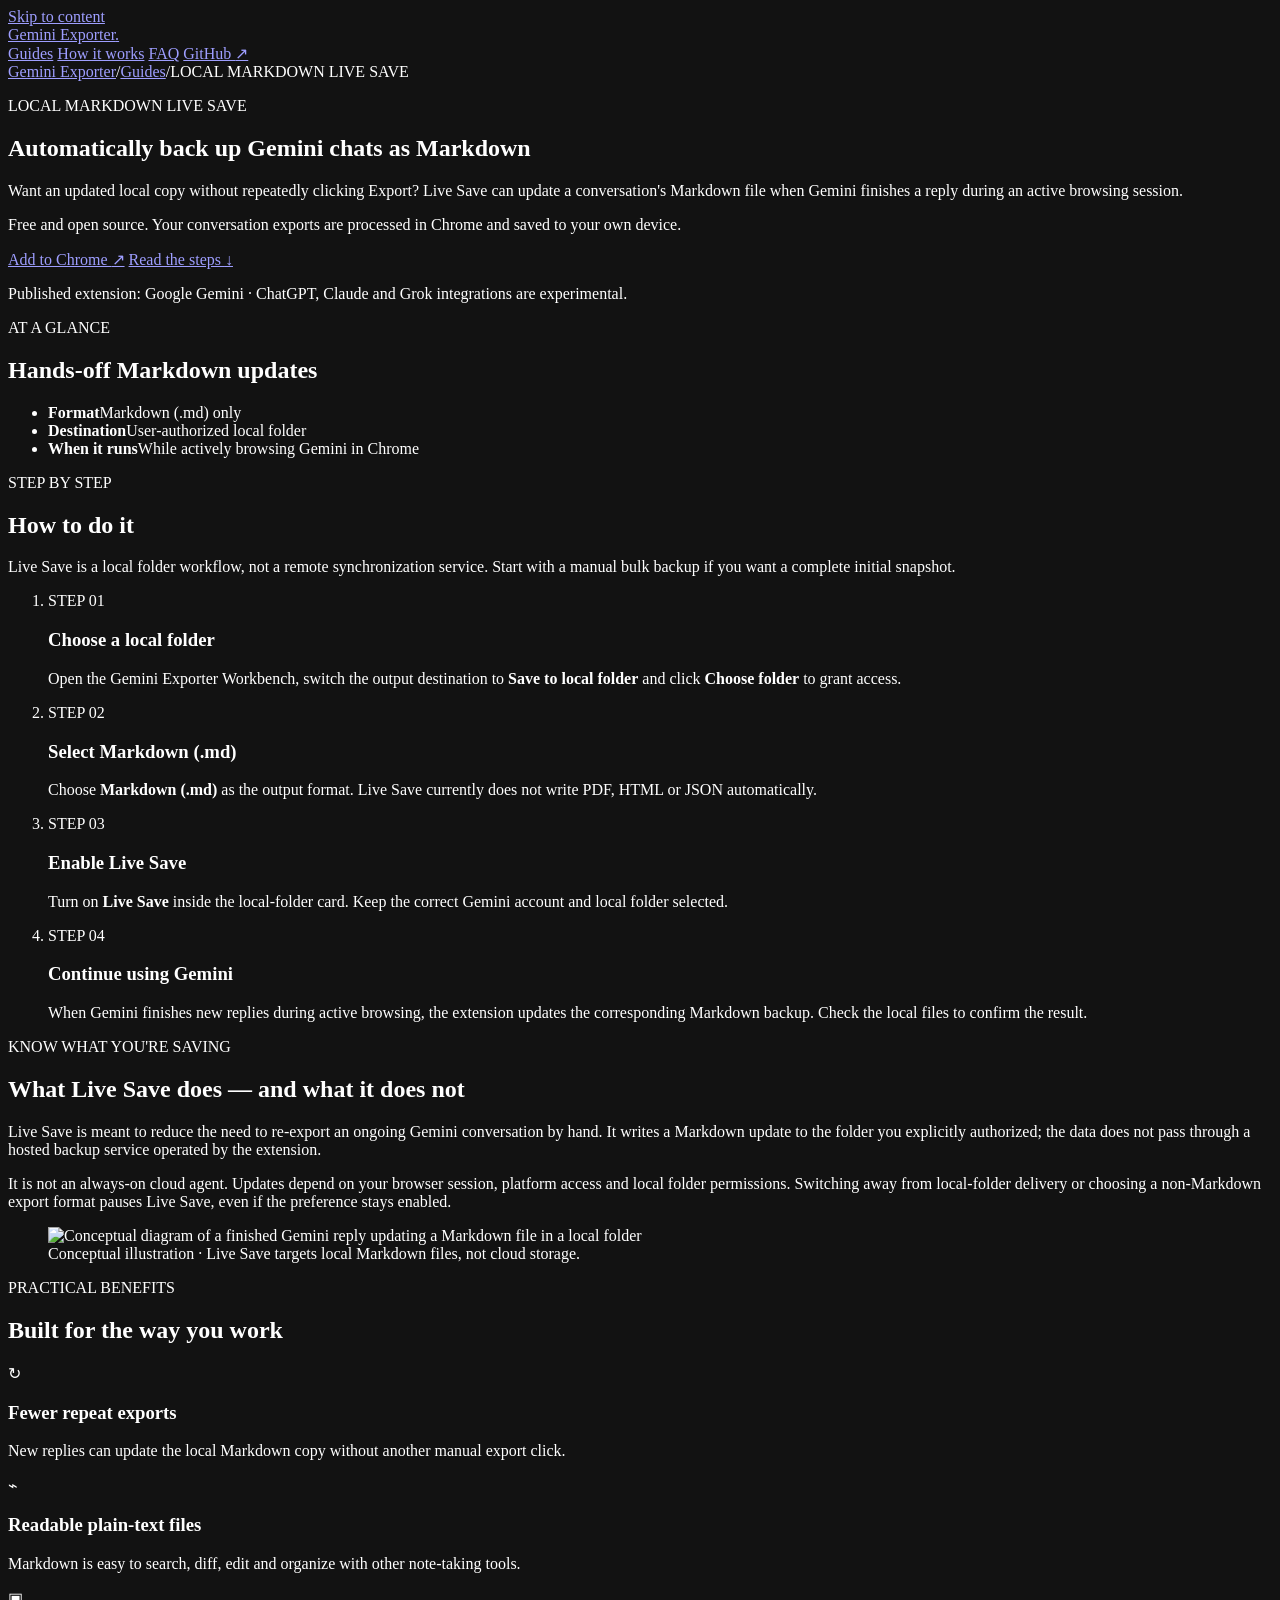
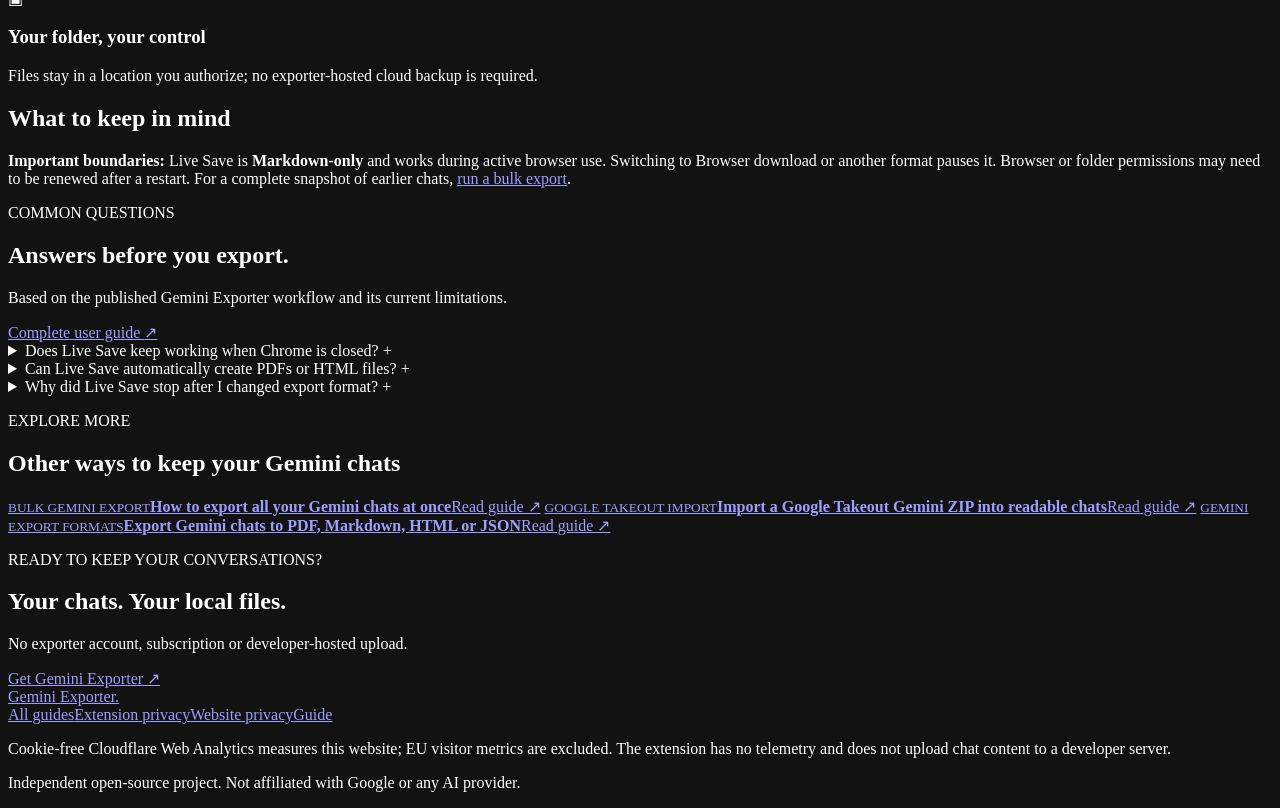
==== public/automatic-gemini-chat-backup.html @ 7adc58c5 "seo: publish complete Gemini guide for automatic-gemini-chat-backup" ====
<!doctype html>
<html lang="en">
<head>
  <meta charset="utf-8">
  <meta name="viewport" content="width=device-width, initial-scale=1">
  <meta name="color-scheme" content="dark">
  <meta name="theme-color" content="#0b0c12">
  <meta name="description" content="Keep Gemini conversations backed up locally as Markdown when new replies finish. Learn how to enable Live Save in Gemini Exporter, including its browser and folder requirements.">
  <meta name="robots" content="index, follow, max-image-preview:large">
  <link rel="canonical" href="https://otlfrosta.com/automatic-gemini-chat-backup">
  <link rel="icon" href="/assets/icon.png" type="image/png" sizes="128x128">
  <link rel="stylesheet" href="/styles.css?v=20261104-seo-guides">
  <link rel="stylesheet" href="/guides.css?v=20261104">
  <script src="/utm.js?v=1" defer></script>
  <meta property="og:type" content="article">
  <meta property="og:site_name" content="Gemini Exporter">
  <meta property="og:title" content="Automatically Back Up Gemini Chats — Local Markdown Live Save">
  <meta property="og:description" content="Keep Gemini conversations backed up locally as Markdown when new replies finish. Learn how to enable Live Save in Gemini Exporter, including its browser and folder requirements.">
  <meta property="og:url" content="https://otlfrosta.com/automatic-gemini-chat-backup">
  <meta property="og:image" content="https://otlfrosta.com/assets/workbench.png">
  <meta name="twitter:card" content="summary_large_image">
  <title>Automatically Back Up Gemini Chats — Local Markdown Live Save | Gemini Exporter</title>
</head>
<body class="guide-page">
  <a class="skip-link" href="#main">Skip to content</a>
  <header class="site-header wrap">
    <a class="brand" href="/" aria-label="Gemini Exporter homepage"><span class="brand-mark" aria-hidden="true"><span></span><span></span><span></span><span></span></span><span>Gemini Exporter<span class="brand-dot">.</span></span></a>
    <nav class="nav" aria-label="Main navigation">
      <a class="nav-features" href="/#use-cases">Guides</a>
      <a class="nav-how" href="/#how-it-works">How it works</a>
      <a class="nav-faq" href="#questions">FAQ</a>
      <a class="nav-github" href="https://github.com/OTLFrostA/gemini-exporter" target="_blank" rel="noopener noreferrer">GitHub <span aria-hidden="true">↗</span></a>
    </nav>
  </header>
  <main id="main">
    <nav class="guide-breadcrumbs wrap" aria-label="Breadcrumb"><a href="/">Gemini Exporter</a><span aria-hidden="true">/</span><a href="/#use-cases">Guides</a><span aria-hidden="true">/</span><span aria-current="page">LOCAL MARKDOWN LIVE SAVE</span></nav>
    <section class="guide-hero wrap" aria-labelledby="guide-title">
      <div>
        <p class="guide-eyebrow">LOCAL MARKDOWN LIVE SAVE</p>
        <h1 id="guide-title">Automatically back up Gemini chats as Markdown</h1>
        <p class="guide-lead">Want an updated local copy without repeatedly clicking Export? Live Save can update a conversation's Markdown file when Gemini finishes a reply during an active browsing session.</p>
        <p class="guide-caption">Free and open source. Your conversation exports are processed in Chrome and saved to your own device.</p>
        <div class="guide-actions">
          <a data-store-cta class="button button-primary" href="https://chromewebstore.google.com/detail/ldpbiafkgjlaooeplkiooljccpalpkgf?utm_source=otlfrosta.com&amp;utm_medium=website&amp;utm_campaign=automatic_gemini_chat_backup" target="_blank" rel="noopener noreferrer">Add to Chrome <span aria-hidden="true">↗</span></a>
          <a class="button button-outline" href="#steps">Read the steps <span aria-hidden="true">↓</span></a>
        </div>
        <p class="guide-availability">Published extension: Google Gemini · ChatGPT, Claude and Grok integrations are experimental.</p>
      </div>
      <aside class="guide-facts" aria-label="Guide overview">
        <p class="guide-facts-kicker">AT A GLANCE</p>
        <h2>Hands-off Markdown updates</h2>
        <ul>
          <li><strong>Format</strong><span>Markdown (.md) only</span></li>
            <li><strong>Destination</strong><span>User-authorized local folder</span></li>
            <li><strong>When it runs</strong><span>While actively browsing Gemini in Chrome</span></li>
        </ul>
      </aside>
    </section>

    <section class="guide-section wrap" id="steps" aria-labelledby="steps-title">
      <div class="guide-section-header">
        <p class="kicker">STEP BY STEP</p>
        <h2 id="steps-title">How to do it</h2>
        <p>Live Save is a local folder workflow, not a remote synchronization service. Start with a manual bulk backup if you want a complete initial snapshot.</p>
      </div>
      <ol class="guide-steps">
        <li><span class="guide-step-number">STEP 01</span><h3>Choose a local folder</h3><p>Open the Gemini Exporter Workbench, switch the output destination to <strong>Save to local folder</strong> and click <strong>Choose folder</strong> to grant access.</p></li>
          <li><span class="guide-step-number">STEP 02</span><h3>Select Markdown (.md)</h3><p>Choose <strong>Markdown (.md)</strong> as the output format. Live Save currently does not write PDF, HTML or JSON automatically.</p></li>
          <li><span class="guide-step-number">STEP 03</span><h3>Enable Live Save</h3><p>Turn on <strong>Live Save</strong> inside the local-folder card. Keep the correct Gemini account and local folder selected.</p></li>
          <li><span class="guide-step-number">STEP 04</span><h3>Continue using Gemini</h3><p>When Gemini finishes new replies during active browsing, the extension updates the corresponding Markdown backup. Check the local files to confirm the result.</p></li>
      </ol>
    </section>

    <section class="guide-section guide-section-visual wrap" aria-labelledby="details-title">
      <div>
        <p class="kicker">KNOW WHAT YOU'RE SAVING</p>
        <h2 id="details-title">What Live Save does — and what it does not</h2>
        <div class="guide-copy"><p>Live Save is meant to reduce the need to re-export an ongoing Gemini conversation by hand. It writes a Markdown update to the folder you explicitly authorized; the data does not pass through a hosted backup service operated by the extension.</p><p>It is not an always-on cloud agent. Updates depend on your browser session, platform access and local folder permissions. Switching away from local-folder delivery or choosing a non-Markdown export format pauses Live Save, even if the preference stays enabled.</p></div>
      </div>
      <figure class="guide-visual"><img src="/assets/live-save.svg" width="1280" height="800" loading="lazy" decoding="async" alt="Conceptual diagram of a finished Gemini reply updating a Markdown file in a local folder"><figcaption>Conceptual illustration · Live Save targets local Markdown files, not cloud storage.</figcaption></figure>
    </section>

    <section class="guide-section wrap" aria-labelledby="benefits-title">
      <div class="guide-section-header"><p class="kicker">PRACTICAL BENEFITS</p><h2 id="benefits-title">Built for the way you work</h2></div>
      <div class="guide-benefits-grid">
        <article class="guide-benefit"><span class="benefit-symbol" aria-hidden="true">↻</span><h3>Fewer repeat exports</h3><p>New replies can update the local Markdown copy without another manual export click.</p></article>
          <article class="guide-benefit"><span class="benefit-symbol" aria-hidden="true">⌁</span><h3>Readable plain-text files</h3><p>Markdown is easy to search, diff, edit and organize with other note-taking tools.</p></article>
          <article class="guide-benefit"><span class="benefit-symbol" aria-hidden="true">▣</span><h3>Your folder, your control</h3><p>Files stay in a location you authorize; no exporter-hosted cloud backup is required.</p></article>
      </div>
    </section>

    <aside class="guide-note wrap" aria-label="Important limits"><h2>What to keep in mind</h2><p><strong>Important boundaries:</strong> Live Save is <strong>Markdown-only</strong> and works during active browser use. Switching to Browser download or another format pauses it. Browser or folder permissions may need to be renewed after a restart. For a complete snapshot of earlier chats, <a href="/export-all-gemini-chats">run a bulk export</a>.</p></aside>

    <section class="guide-section guide-questions wrap" id="questions" aria-labelledby="questions-title">
      <div class="faq-intro"><p class="kicker">COMMON QUESTIONS</p><h2 id="questions-title">Answers before you export.</h2><p>Based on the published Gemini Exporter workflow and its current limitations.</p><a class="guide-link" href="https://github.com/OTLFrostA/gemini-exporter/blob/main/docs/USER_GUIDE.md" target="_blank" rel="noopener noreferrer">Complete user guide <span aria-hidden="true">↗</span></a></div>
      <div class="faq-list">
        <details><summary>Does Live Save keep working when Chrome is closed? <span class="faq-plus" aria-hidden="true">+</span></summary><div class="faq-answer"><p>No. It is not an independently running cloud service. Keep Chrome open, be signed in to Gemini and maintain the required site and folder permissions.</p></div></details>
          <details><summary>Can Live Save automatically create PDFs or HTML files? <span class="faq-plus" aria-hidden="true">+</span></summary><div class="faq-answer"><p>Not currently. Live Save targets <strong>Markdown (.md)</strong> in an authorized local folder. Use a manual export for PDF, HTML or JSON.</p></div></details>
          <details><summary>Why did Live Save stop after I changed export format? <span class="faq-plus" aria-hidden="true">+</span></summary><div class="faq-answer"><p>Selecting <strong>Browser download</strong> or a non-Markdown format pauses Live Save. Return to <strong>Save to local folder</strong> and Markdown; reauthorize the folder if prompted.</p></div></details>
      </div>
    </section>

    <section class="guide-next wrap" aria-labelledby="next-title">
      <p class="kicker">EXPLORE MORE</p>
      <h2 id="next-title">Other ways to keep your Gemini chats</h2>
      <div class="guide-next-grid">
        <a href="/export-all-gemini-chats"><small>BULK GEMINI EXPORT</small><strong>How to export all your Gemini chats at once</strong><span>Read guide ↗</span></a>
          <a href="/import-google-takeout-gemini"><small>GOOGLE TAKEOUT IMPORT</small><strong>Import a Google Takeout Gemini ZIP into readable chats</strong><span>Read guide ↗</span></a>
          <a href="/export-gemini-chat-formats"><small>GEMINI EXPORT FORMATS</small><strong>Export Gemini chats to PDF, Markdown, HTML or JSON</strong><span>Read guide ↗</span></a>
      </div>
    </section>

    <section class="closing wrap" aria-labelledby="closing-title">
      <div><p class="kicker">READY TO KEEP YOUR CONVERSATIONS?</p><h2 id="closing-title">Your chats. Your local files.</h2><p>No exporter account, subscription or developer-hosted upload.</p></div>
      <a data-store-cta class="button button-primary" href="https://chromewebstore.google.com/detail/ldpbiafkgjlaooeplkiooljccpalpkgf?utm_source=otlfrosta.com&amp;utm_medium=website&amp;utm_campaign=automatic_gemini_chat_backup" target="_blank" rel="noopener noreferrer">Get Gemini Exporter <span aria-hidden="true">↗</span></a>
    </section>
  </main>
  <footer class="footer wrap">
    <div class="footer-line">
      <a class="footer-brand" href="/">Gemini Exporter<span class="brand-dot">.</span></a>
      <div class="footer-links"><a href="/#use-cases">All guides</a><a href="/privacy">Extension privacy</a><a href="/website-privacy">Website privacy</a><a href="https://github.com/OTLFrostA/gemini-exporter/blob/main/docs/USER_GUIDE.md" target="_blank" rel="noopener noreferrer">Guide</a></div>
    </div>
    <p>Cookie-free Cloudflare Web Analytics measures this website; EU visitor metrics are excluded. The extension has no telemetry and does not upload chat content to a developer server.</p>
    <p>Independent open-source project. Not affiliated with Google or any AI provider.</p>
  </footer>
</body>
</html>
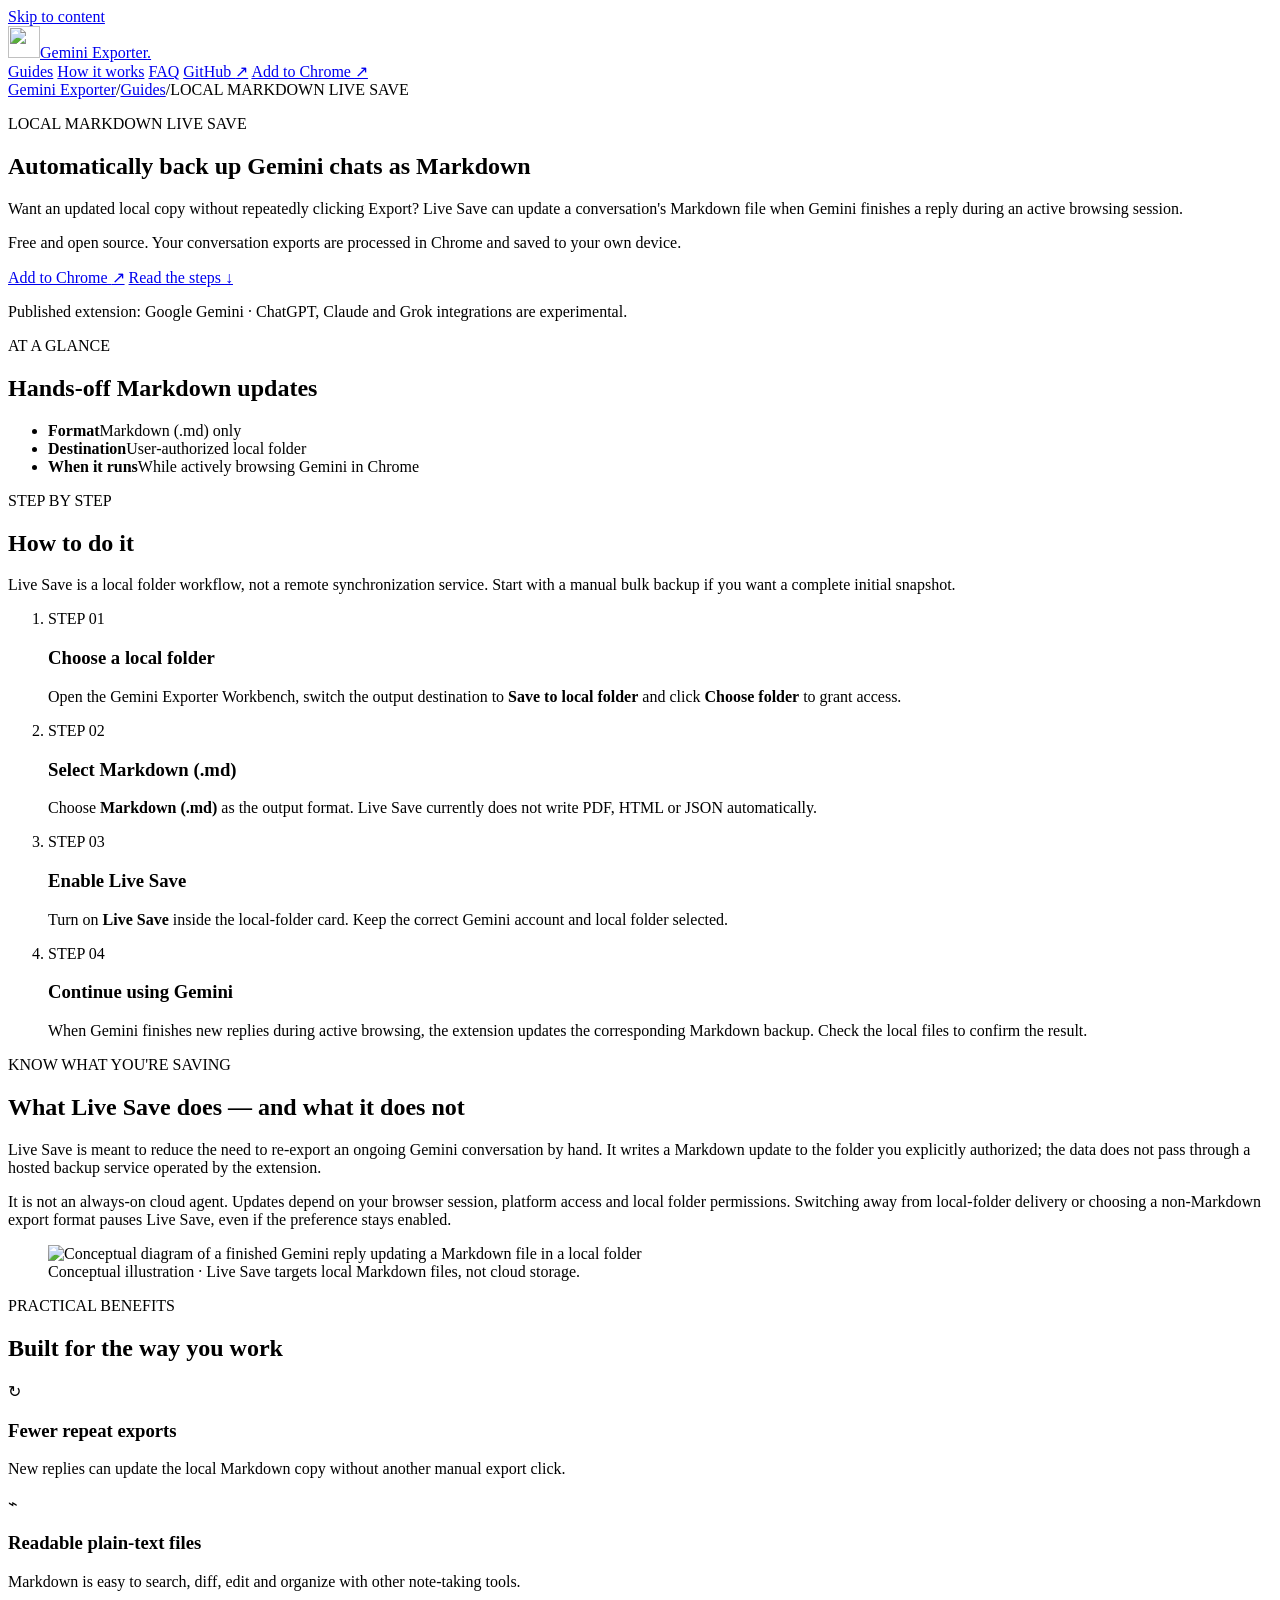
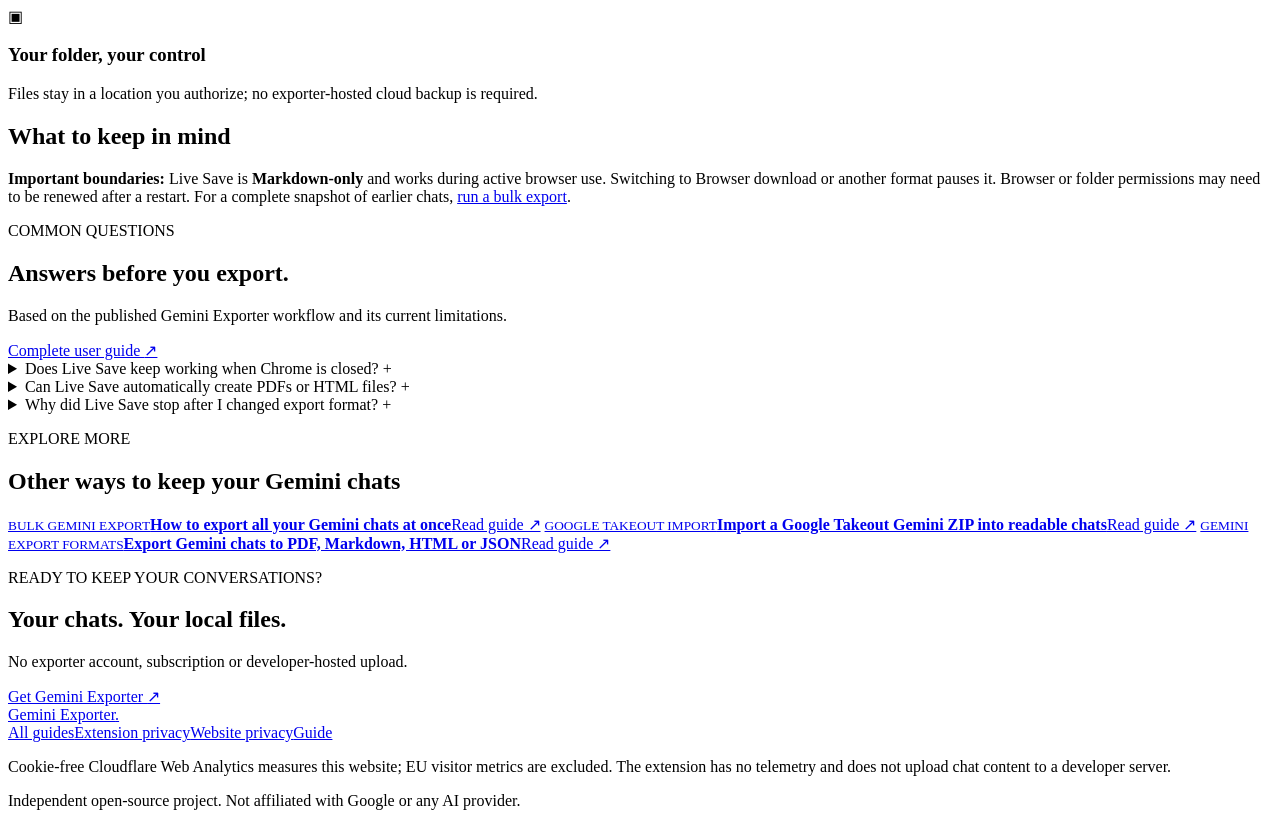
==== commit e47999dd: "Redesign website around a light product-led landing page" ====
--- a/public/automatic-gemini-chat-backup.html
+++ b/public/automatic-gemini-chat-backup.html
@@ -3,15 +3,15 @@
 <head>
   <meta charset="utf-8">
   <meta name="viewport" content="width=device-width, initial-scale=1">
-  <meta name="color-scheme" content="dark">
-  <meta name="theme-color" content="#0b0c12">
+  <meta name="color-scheme" content="light">
+  <meta name="theme-color" content="#ffffff">
   <meta name="description" content="Keep Gemini conversations backed up locally as Markdown when new replies finish. Learn how to enable Live Save in Gemini Exporter, including its browser and folder requirements.">
   <meta name="robots" content="index, follow, max-image-preview:large">
   <link rel="canonical" href="https://otlfrosta.com/automatic-gemini-chat-backup">
   <link rel="icon" href="/assets/icon.png" type="image/png" sizes="128x128">
-  <link rel="stylesheet" href="/styles.css?v=20261104-seo-guides">
-  <link rel="stylesheet" href="/guides.css?v=20261104">
-  <script src="/utm.js?v=1" defer></script>
+  <link rel="stylesheet" href="/styles.css?v=20261126-light">
+  <link rel="stylesheet" href="/guides.css?v=20261126-light">
+  <script src="/utm.js?v=2" defer></script>
   <meta property="og:type" content="article">
   <meta property="og:site_name" content="Gemini Exporter">
   <meta property="og:title" content="Automatically Back Up Gemini Chats — Local Markdown Live Save">
@@ -20,16 +20,19 @@
   <meta property="og:image" content="https://otlfrosta.com/assets/workbench.png">
   <meta name="twitter:card" content="summary_large_image">
   <title>Automatically Back Up Gemini Chats — Local Markdown Live Save | Gemini Exporter</title>
+  <link rel="stylesheet" href="/analytics.css?v=20261126-light">
+  <script defer src="/analytics.js?v=1"></script>
 </head>
 <body class="guide-page">
   <a class="skip-link" href="#main">Skip to content</a>
   <header class="site-header wrap">
-    <a class="brand" href="/" aria-label="Gemini Exporter homepage"><span class="brand-mark" aria-hidden="true"><span></span><span></span><span></span><span></span></span><span>Gemini Exporter<span class="brand-dot">.</span></span></a>
+    <a class="brand" href="/" aria-label="Gemini Exporter homepage"><img class="brand-icon" src="/assets/icon.png" width="32" height="32" alt=""><span>Gemini Exporter<span class="brand-dot">.</span></span></a>
     <nav class="nav" aria-label="Main navigation">
       <a class="nav-features" href="/#use-cases">Guides</a>
       <a class="nav-how" href="/#how-it-works">How it works</a>
       <a class="nav-faq" href="#questions">FAQ</a>
       <a class="nav-github" href="https://github.com/OTLFrostA/gemini-exporter" target="_blank" rel="noopener noreferrer">GitHub <span aria-hidden="true">↗</span></a>
+      <a data-store-cta class="nav-store" href="https://chromewebstore.google.com/detail/ldpbiafkgjlaooeplkiooljccpalpkgf?utm_source=otlfrosta.com&amp;utm_medium=website&amp;utm_campaign=navigation" target="_blank" rel="noopener noreferrer">Add to Chrome <span aria-hidden="true">↗</span></a>
     </nav>
   </header>
   <main id="main">
@@ -122,6 +125,15 @@
     </div>
     <p>Cookie-free Cloudflare Web Analytics measures this website; EU visitor metrics are excluded. The extension has no telemetry and does not upload chat content to a developer server.</p>
     <p>Independent open-source project. Not affiliated with Google or any AI provider.</p>
+    <p><button class="analytics-settings" type="button" data-analytics-settings hidden>Analytics preferences</button></p>
   </footer>
+  <aside class="analytics-consent" data-analytics-consent hidden aria-label="Optional website analytics">
+    <strong>Optional website analytics</strong>
+    <p>Allow Google Analytics to measure visits and store-link clicks using analytics cookies? This is separate from the extension. No advertising tracking. <a href="/website-privacy">Privacy details</a>.</p>
+    <div class="analytics-consent-actions">
+      <button type="button" data-analytics-accept>Allow analytics</button>
+      <button type="button" data-analytics-reject>No thanks</button>
+    </div>
+  </aside>
 </body>
 </html>
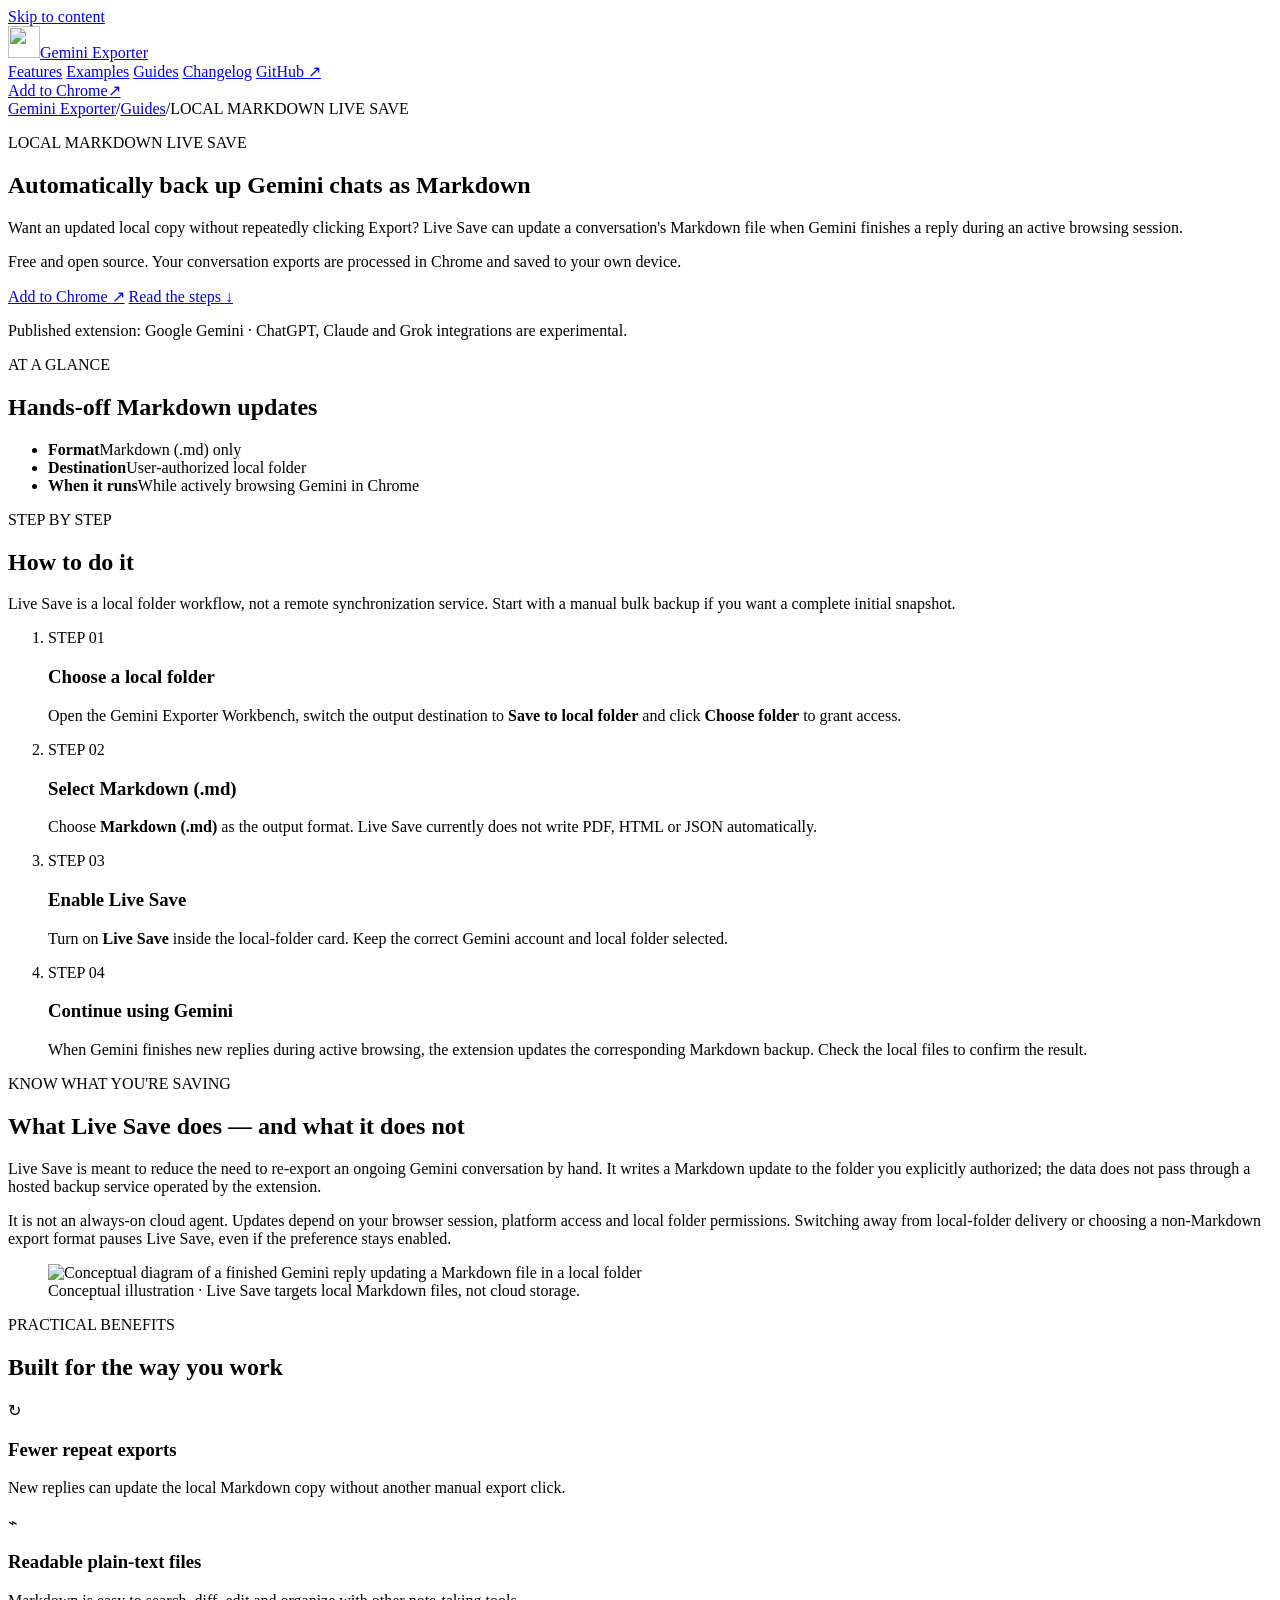
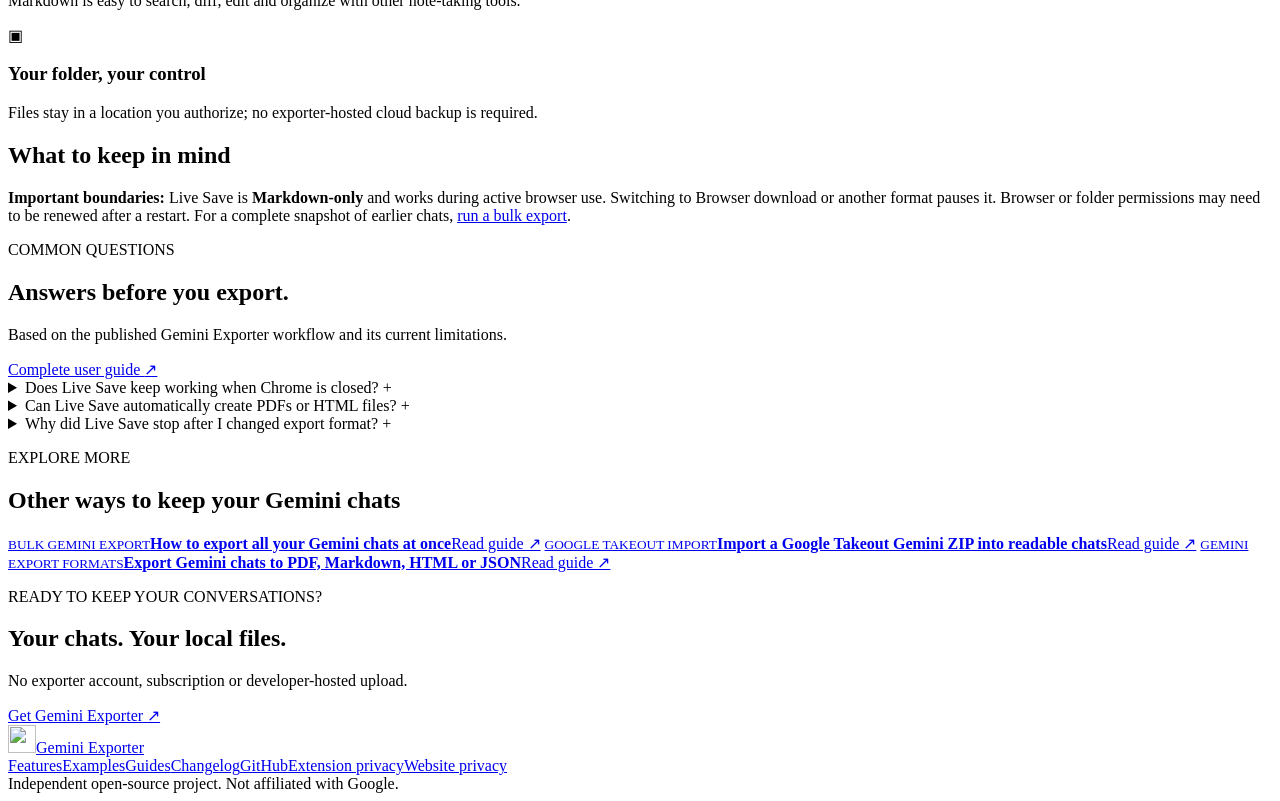
==== commit b0c391c3: "Redesign website around product workflows and reproducible export examples" ====
--- a/public/automatic-gemini-chat-backup.html
+++ b/public/automatic-gemini-chat-backup.html
@@ -9,7 +9,7 @@
   <meta name="robots" content="index, follow, max-image-preview:large">
   <link rel="canonical" href="https://otlfrosta.com/automatic-gemini-chat-backup">
   <link rel="icon" href="/assets/icon.png" type="image/png" sizes="128x128">
-  <link rel="stylesheet" href="/styles.css?v=20261126-light">
+  <link rel="stylesheet" href="/styles.css?v=20261126-compact">
   <link rel="stylesheet" href="/guides.css?v=20261126-light">
   <script src="/utm.js?v=2" defer></script>
   <meta property="og:type" content="article">
@@ -17,23 +17,25 @@
   <meta property="og:title" content="Automatically Back Up Gemini Chats — Local Markdown Live Save">
   <meta property="og:description" content="Keep Gemini conversations backed up locally as Markdown when new replies finish. Learn how to enable Live Save in Gemini Exporter, including its browser and folder requirements.">
   <meta property="og:url" content="https://otlfrosta.com/automatic-gemini-chat-backup">
-  <meta property="og:image" content="https://otlfrosta.com/assets/workbench.png">
+  <meta property="og:image" content="https://otlfrosta.com/demo/workbench.png">
   <meta name="twitter:card" content="summary_large_image">
   <title>Automatically Back Up Gemini Chats — Local Markdown Live Save | Gemini Exporter</title>
+  <link rel="stylesheet" href="/product.css?v=1">
   <link rel="stylesheet" href="/analytics.css?v=20261126-light">
   <script defer src="/analytics.js?v=1"></script>
 </head>
 <body class="guide-page">
   <a class="skip-link" href="#main">Skip to content</a>
-  <header class="site-header wrap">
-    <a class="brand" href="/" aria-label="Gemini Exporter homepage"><img class="brand-icon" src="/assets/icon.png" width="32" height="32" alt=""><span>Gemini Exporter<span class="brand-dot">.</span></span></a>
-    <nav class="nav" aria-label="Main navigation">
-      <a class="nav-features" href="/#use-cases">Guides</a>
-      <a class="nav-how" href="/#how-it-works">How it works</a>
-      <a class="nav-faq" href="#questions">FAQ</a>
-      <a class="nav-github" href="https://github.com/OTLFrostA/gemini-exporter" target="_blank" rel="noopener noreferrer">GitHub <span aria-hidden="true">↗</span></a>
-      <a data-store-cta class="nav-store" href="https://chromewebstore.google.com/detail/ldpbiafkgjlaooeplkiooljccpalpkgf?utm_source=otlfrosta.com&amp;utm_medium=website&amp;utm_campaign=navigation" target="_blank" rel="noopener noreferrer">Add to Chrome <span aria-hidden="true">↗</span></a>
+  <header class="site-header product-header wrap" id="top">
+    <a class="brand" href="/" aria-label="Gemini Exporter homepage"><img class="brand-icon" src="/assets/icon.png" width="32" height="32" alt=""><span>Gemini Exporter</span></a>
+    <nav class="nav product-nav" aria-label="Main navigation">
+      <a href="/features">Features</a>
+      <a href="/examples">Examples</a>
+      <a href="/guides">Guides</a>
+      <a href="/changelog">Changelog</a>
+      <a class="product-github" href="https://github.com/OTLFrostA/gemini-exporter" target="_blank" rel="noopener noreferrer">GitHub <span aria-hidden="true">↗</span></a>
     </nav>
+    <a data-store-cta class="nav-store product-nav-store" href="https://chromewebstore.google.com/detail/ldpbiafkgjlaooeplkiooljccpalpkgf?utm_source=otlfrosta.com&amp;utm_medium=website&amp;utm_campaign=automatic_gemini_chat_backup_navigation" target="_blank" rel="noopener noreferrer">Add to Chrome<span aria-hidden="true">↗</span></a>
   </header>
   <main id="main">
     <nav class="guide-breadcrumbs wrap" aria-label="Breadcrumb"><a href="/">Gemini Exporter</a><span aria-hidden="true">/</span><a href="/#use-cases">Guides</a><span aria-hidden="true">/</span><span aria-current="page">LOCAL MARKDOWN LIVE SAVE</span></nav>
@@ -118,14 +120,12 @@
       <a data-store-cta class="button button-primary" href="https://chromewebstore.google.com/detail/ldpbiafkgjlaooeplkiooljccpalpkgf?utm_source=otlfrosta.com&amp;utm_medium=website&amp;utm_campaign=automatic_gemini_chat_backup" target="_blank" rel="noopener noreferrer">Get Gemini Exporter <span aria-hidden="true">↗</span></a>
     </section>
   </main>
-  <footer class="footer wrap">
-    <div class="footer-line">
-      <a class="footer-brand" href="/">Gemini Exporter<span class="brand-dot">.</span></a>
-      <div class="footer-links"><a href="/#use-cases">All guides</a><a href="/privacy">Extension privacy</a><a href="/website-privacy">Website privacy</a><a href="https://github.com/OTLFrostA/gemini-exporter/blob/main/docs/USER_GUIDE.md" target="_blank" rel="noopener noreferrer">Guide</a></div>
+  <footer class="footer product-footer wrap">
+    <div class="product-footer-main">
+      <a class="brand" href="/"><img class="brand-icon" src="/assets/icon.png" width="28" height="28" alt=""><span>Gemini Exporter</span></a>
+      <div class="product-footer-links"><a href="/features">Features</a><a href="/examples">Examples</a><a href="/guides">Guides</a><a href="/changelog">Changelog</a><a href="https://github.com/OTLFrostA/gemini-exporter" target="_blank" rel="noopener noreferrer">GitHub</a><a href="/privacy">Extension privacy</a><a href="/website-privacy">Website privacy</a></div>
     </div>
-    <p>Cookie-free Cloudflare Web Analytics measures this website; EU visitor metrics are excluded. The extension has no telemetry and does not upload chat content to a developer server.</p>
-    <p>Independent open-source project. Not affiliated with Google or any AI provider.</p>
-    <p><button class="analytics-settings" type="button" data-analytics-settings hidden>Analytics preferences</button></p>
+    <div class="product-footer-meta"><span>Independent open-source project. Not affiliated with Google.</span><button class="analytics-settings" type="button" data-analytics-settings hidden>Analytics preferences</button></div>
   </footer>
   <aside class="analytics-consent" data-analytics-consent hidden aria-label="Optional website analytics">
     <strong>Optional website analytics</strong>
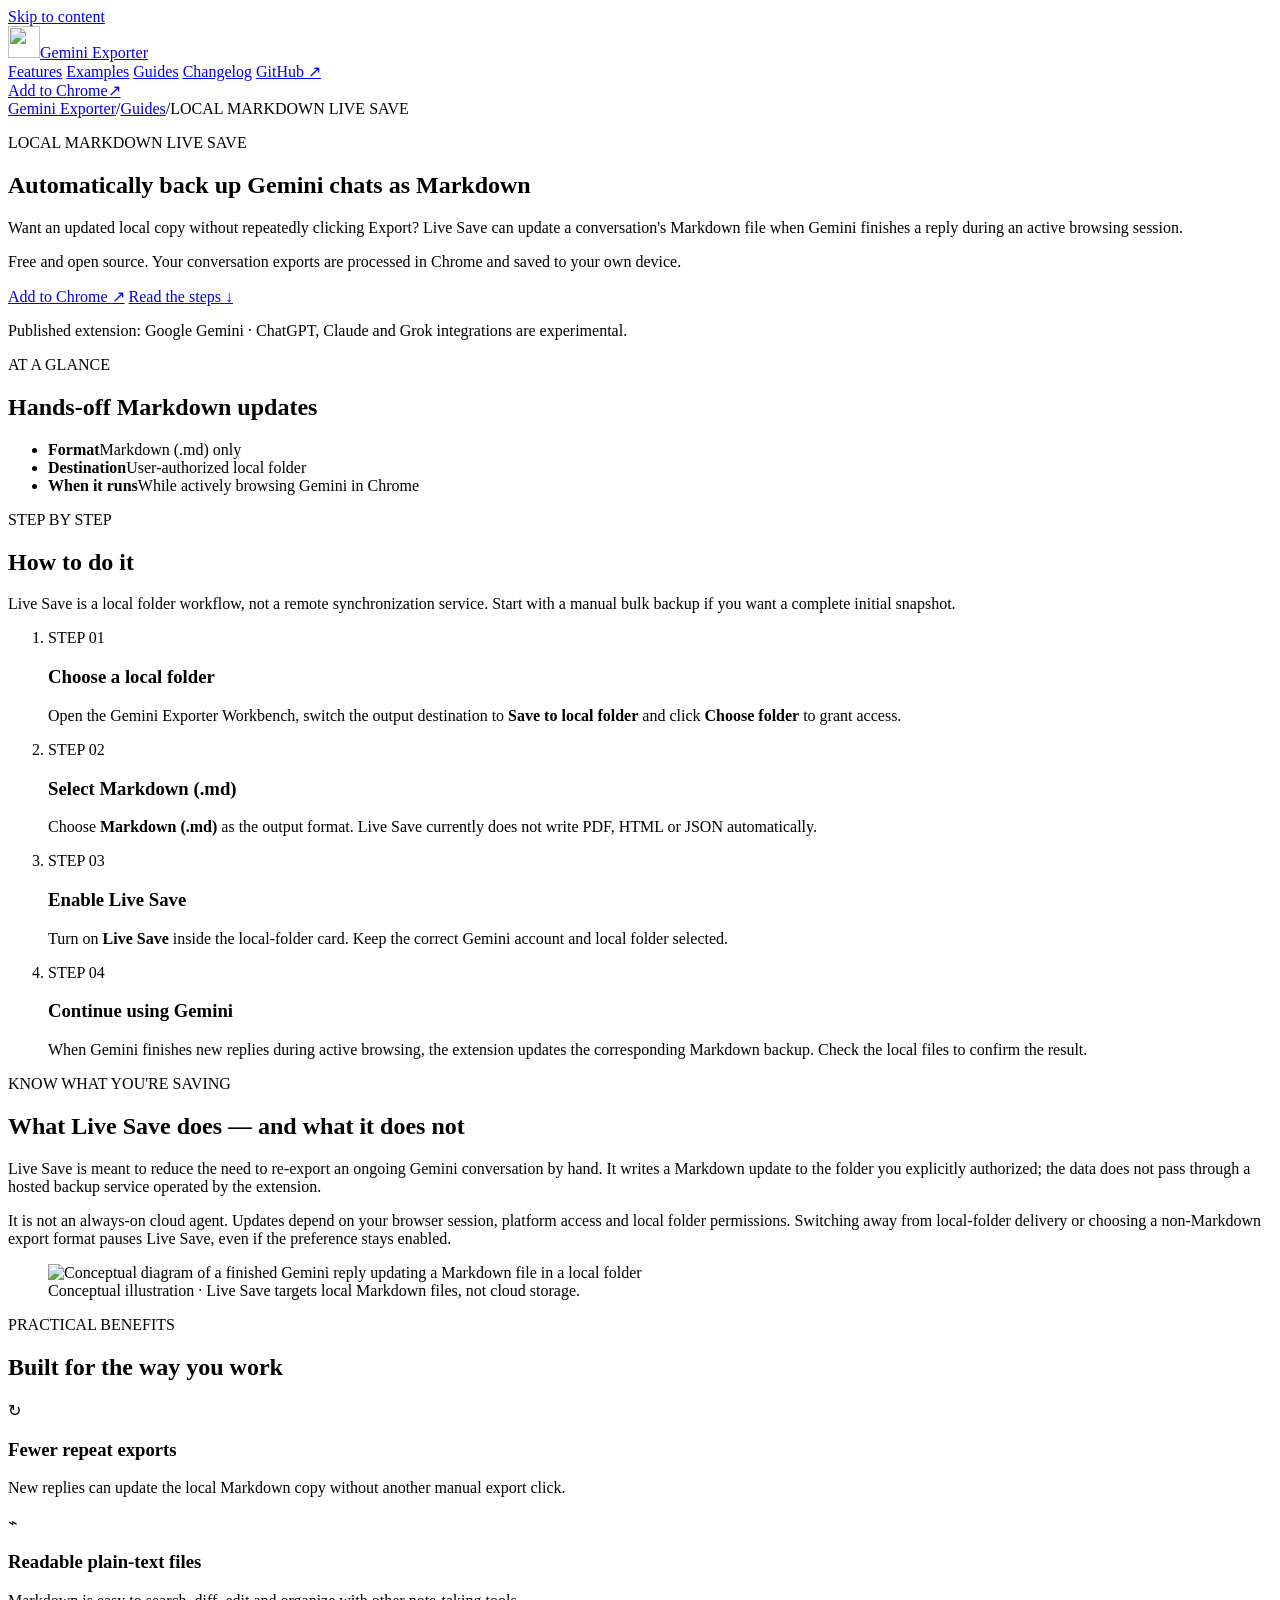
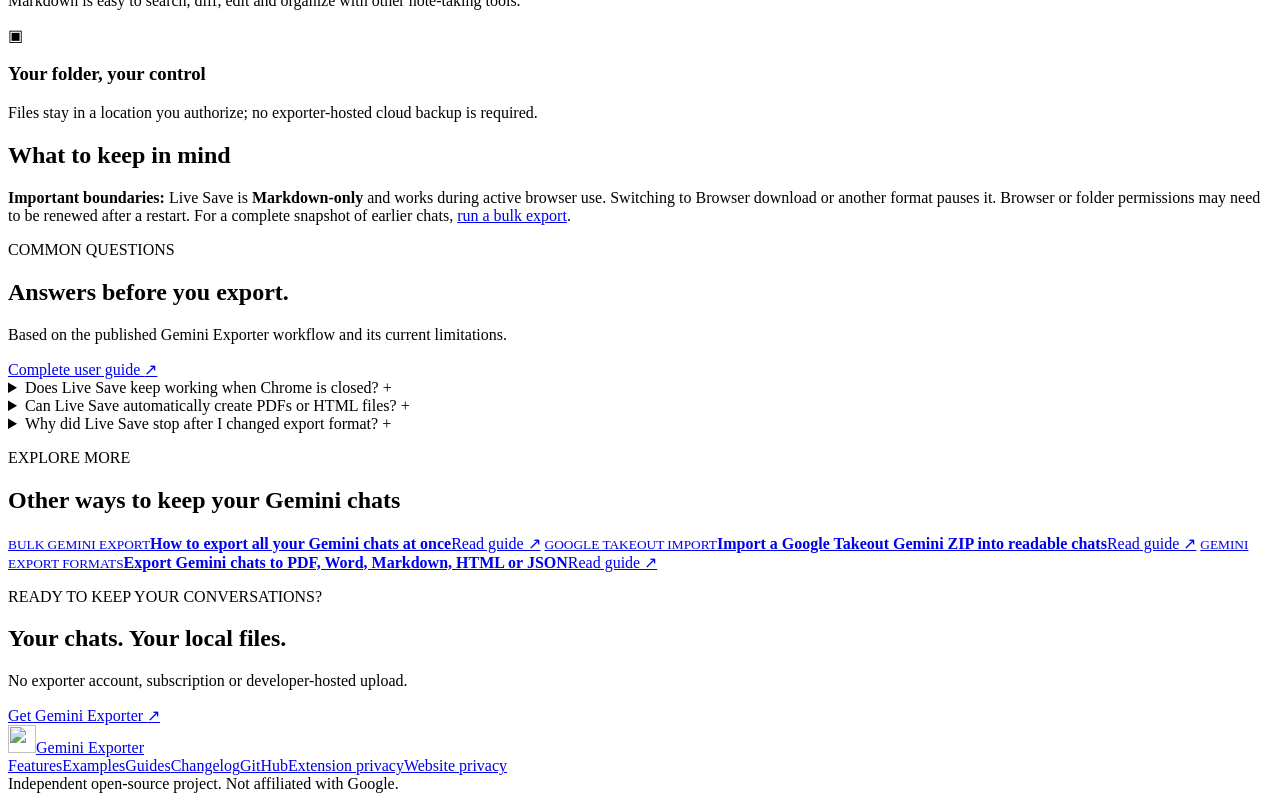
==== commit 36fdf4a3: "Include published Word export and verify all five real export formats" ====
--- a/public/automatic-gemini-chat-backup.html
+++ b/public/automatic-gemini-chat-backup.html
@@ -111,7 +111,7 @@
       <div class="guide-next-grid">
         <a href="/export-all-gemini-chats"><small>BULK GEMINI EXPORT</small><strong>How to export all your Gemini chats at once</strong><span>Read guide ↗</span></a>
           <a href="/import-google-takeout-gemini"><small>GOOGLE TAKEOUT IMPORT</small><strong>Import a Google Takeout Gemini ZIP into readable chats</strong><span>Read guide ↗</span></a>
-          <a href="/export-gemini-chat-formats"><small>GEMINI EXPORT FORMATS</small><strong>Export Gemini chats to PDF, Markdown, HTML or JSON</strong><span>Read guide ↗</span></a>
+          <a href="/export-gemini-chat-formats"><small>GEMINI EXPORT FORMATS</small><strong>Export Gemini chats to PDF, Word, Markdown, HTML or JSON</strong><span>Read guide ↗</span></a>
       </div>
     </section>
 
